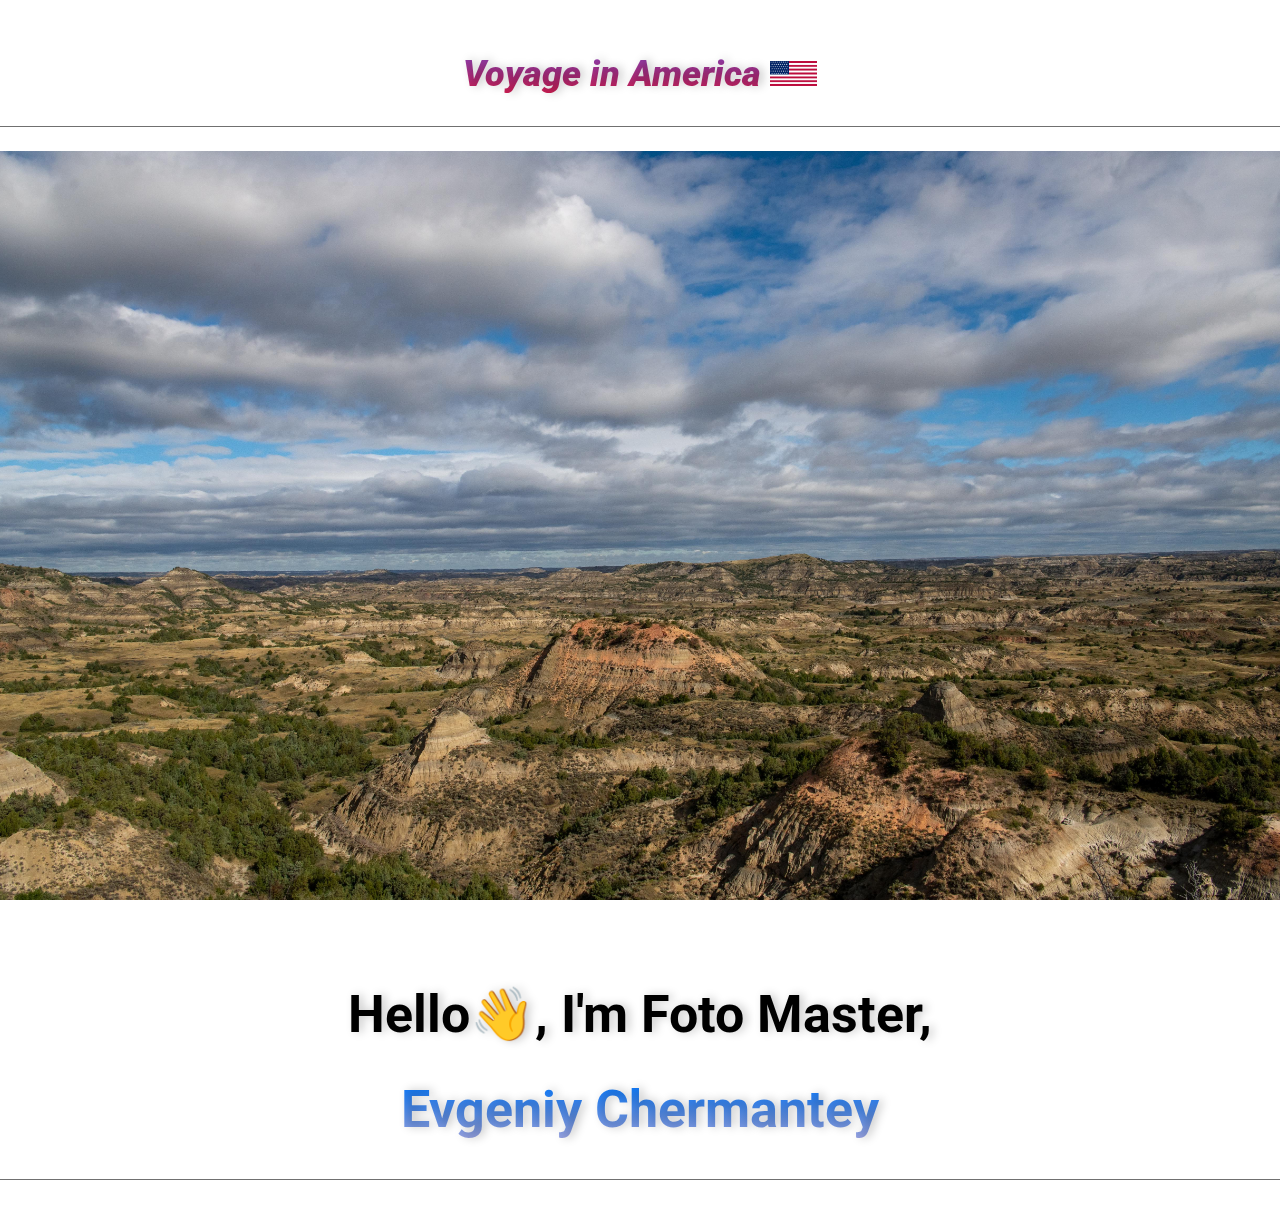
==== gallery.html @ ab63c1a7 "upp" ====
<!DOCTYPE html>
<html lang="en">

<head>
    <meta charset="UTF-8">
    <meta name="viewport" content="width=device-width, initial-scale=1.0">
    <title>Evgeniy_Chermantey</title>
    <link rel="stylesheet" href="/src/css/modern-normalize.min.css">
    <link rel="stylesheet" href="/src/css/style.css">
    <link rel="preconnect" href="https://fonts.googleapis.com">
    <link rel="preconnect" href="https://fonts.gstatic.com" crossorigin>
    <link
        href="https://fonts.googleapis.com/css2?family=Roboto:ital,wght@0,100;0,300;0,400;0,500;0,700;0,900;1,100;1,300;1,400;1,500;1,700;1,900&display=swap"
        rel="stylesheet">
</head>

<body>
    <section class="section">
        <div class="container">
            <div class="container__inner">
                <h1 class="container__title title--flag">Voyage in America <img class="container__title title--img"
                        src="/src/img/Flag.png" alt="#"></h1>
                <div class="container__title title--fixed"></div>
                <h1 class="container__title title">Hello👋, I'm Foto Master,</h1>
                <h1 class="container__title title--gradient">Evgeniy Chermantey</h1>
            </div>
        </div>
    </section>
    <script src="/src/js/app.js"></script>
</body>

</html>
---- src/css/style.css ----
* {
  -webkit-box-sizing: border-box;
          box-sizing: border-box; }

body {
  background: white;
  -webkit-box-pack: center;
      -ms-flex-pack: center;
          justify-content: center;
  min-width: 320px;
  max-width: 1600px;
  margin: 0 auto;
  font-family: roboto; }

.container__inner {
  font-size: 26px;
  font-weight: 700;
  text-align: center;
  text-shadow: 4px 0px 10px rgba(0, 0, 0, 0.212); }

.title--flag {
  background: -webkit-gradient(linear, left top, left bottom, from(rgba(50, 50, 252, 0.808)), to(red));
  background: linear-gradient(rgba(50, 50, 252, 0.808), red);
  background-clip: text;
  color: transparent;
  font-size: 36px;
  font-weight: 900;
  font-style: italic;
  padding: 30px;
  border-bottom: 1px solid rgba(0, 0, 0, 0.562); }
.title--img {
  height: 25px; }
.title--gradient {
  background: -webkit-gradient(linear, left top, left bottom, from(#0077ff), to(pink));
  background: linear-gradient(#0077ff, pink);
  background-clip: text;
  color: transparent;
  height: 100px;
  border-bottom: 1px solid rgba(0, 0, 0, 0.562); }
.title--fixed {
  height: 800px;
  background-image: url(/src/img/foto/foto3.jpg);
  background-repeat: no-repeat;
  background-position: center;
  background-size: cover;
  background-attachment: fixed; }
.title--story {
  height: 900px;
  background-image: url(/src/img/foto/foto13.jpg);
  background-repeat: no-repeat;
  background-position: center;
  background-size: cover;
  background-attachment: fixed; }

.text--story {
  font-size: 26px;
  font-weight: 200;
  padding: 30px;
  text-align: start;
  height: 800px; }
.text--gallery {
  font-size: 26px;
  font-weight: 200;
  padding: 30px;
  text-align: center;
  height: 300px; }
.text--btn {
  display: -webkit-box;
  display: -ms-flexbox;
  display: flex;
  -webkit-box-pack: center;
      -ms-flex-pack: center;
          justify-content: center;
  margin-top: -180px; }
.text--btnitem {
  border: none;
  color: white;
  padding: 15px 32px;
  text-align: center;
  text-decoration: none;
  display: inline-block;
  font-size: 16px;
  background-color: #008CBA;
  border-radius: 4px; }
.text--contacts {
  height: 130px;
  display: -webkit-box;
  display: -ms-flexbox;
  display: flex;
  -ms-flex-pack: distribute;
      justify-content: space-around; }
.text--contactsitem {
  font-size: 26px;
  font-weight: 200;
  text-align: start; }

@media (max-width: 480px) {
  .container__inner {
    font-size: 22px; }

  .title--flag {
    font-size: 35px; }
  .title--img {
    height: 30px; }
  .title--fixed {
    height: 800px;
    background-image: url(/src/img/foto/foto3.jpg);
    background-repeat: no-repeat;
    background-position: center;
    background-size: cover;
    background-attachment: local; }
  .title--story {
    height: 900px;
    background-image: url(/src/img/foto/foto13.jpg);
    background-repeat: no-repeat;
    background-position: center;
    background-size: cover;
    background-attachment: local; }

  .text--story {
    font-size: 20px; }
  .text--gallery {
    font-size: 22px; }
  .text--contactsitem {
    font-size: 22px; } }
@media (max-width: 380px) {
  .container__inner {
    font-size: 18px; }

  .title--flag {
    font-size: 30px; }
  .title--img {
    height: 22px; }

  .text--story {
    font-size: 18px; }
  .text--gallery {
    font-size: 18px; }
  .text--contactsitem {
    font-size: 18px; } }

/*# sourceMappingURL=style.css.map */
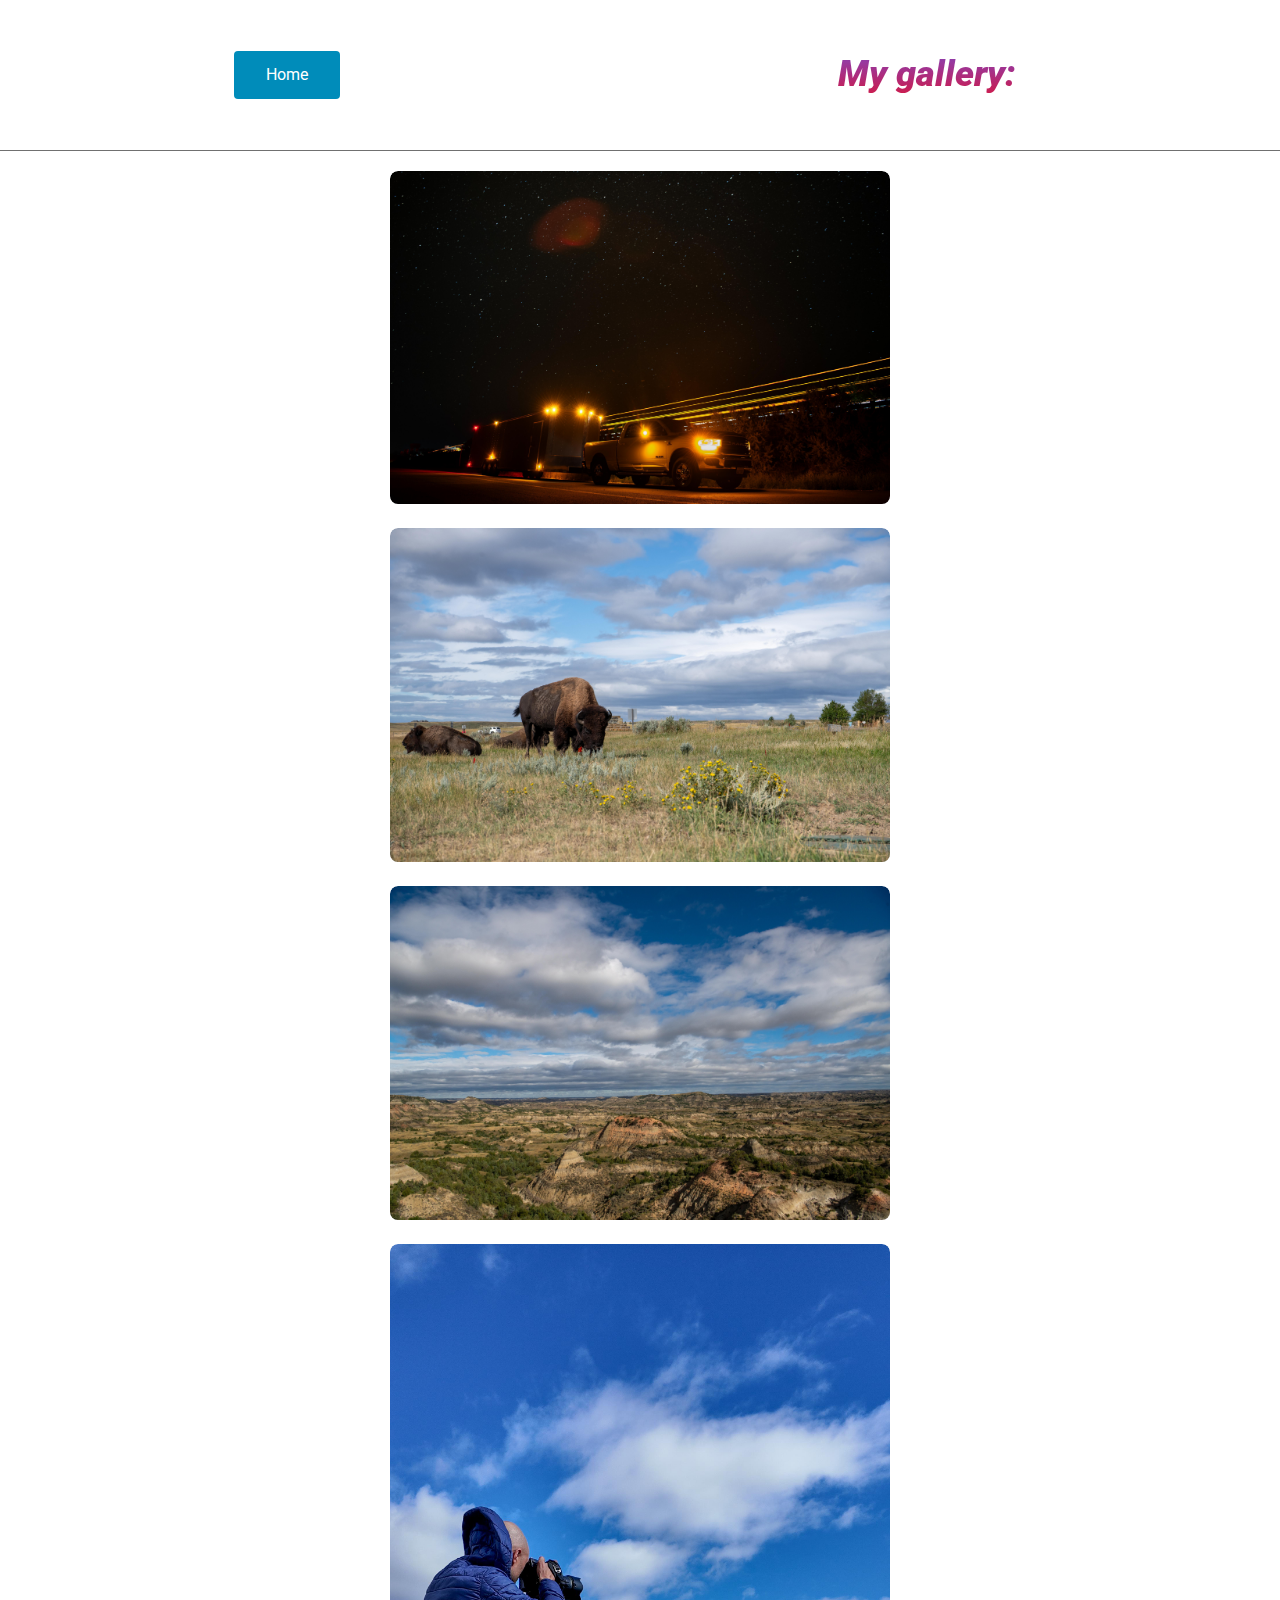
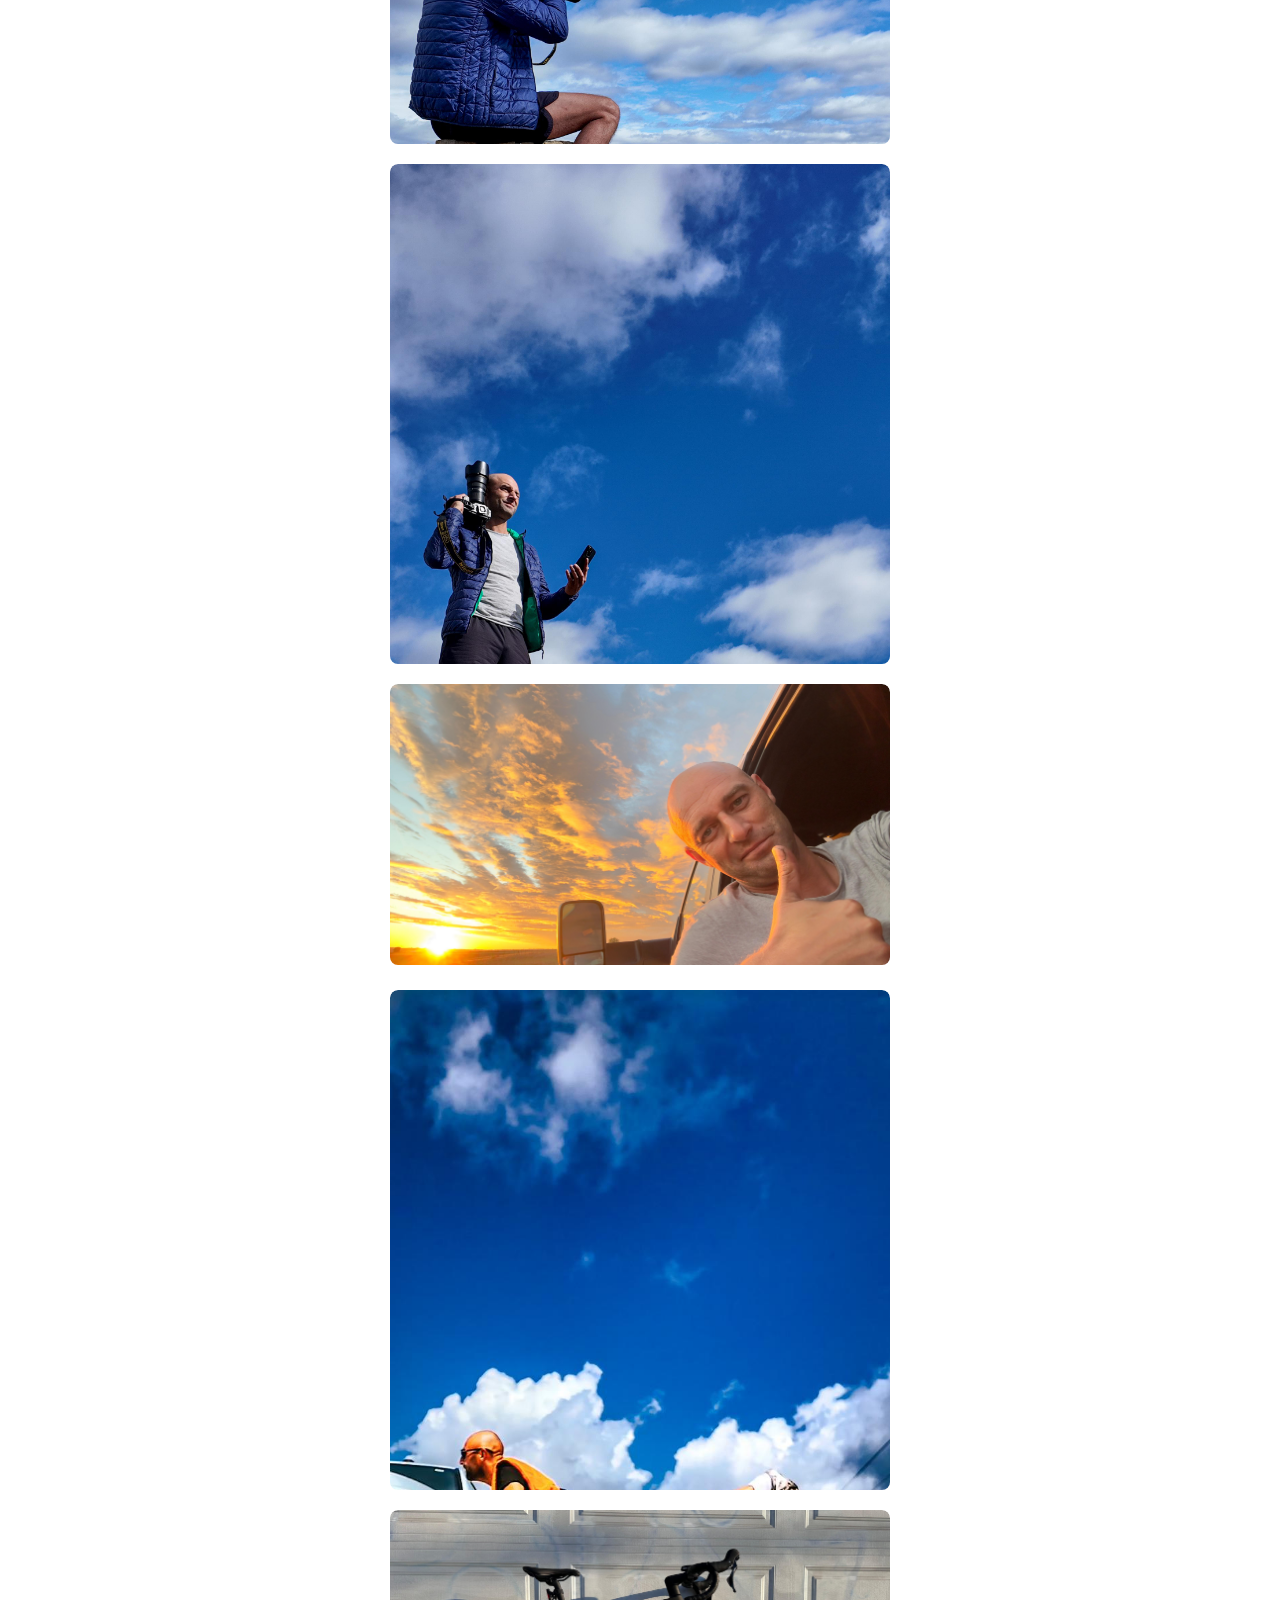
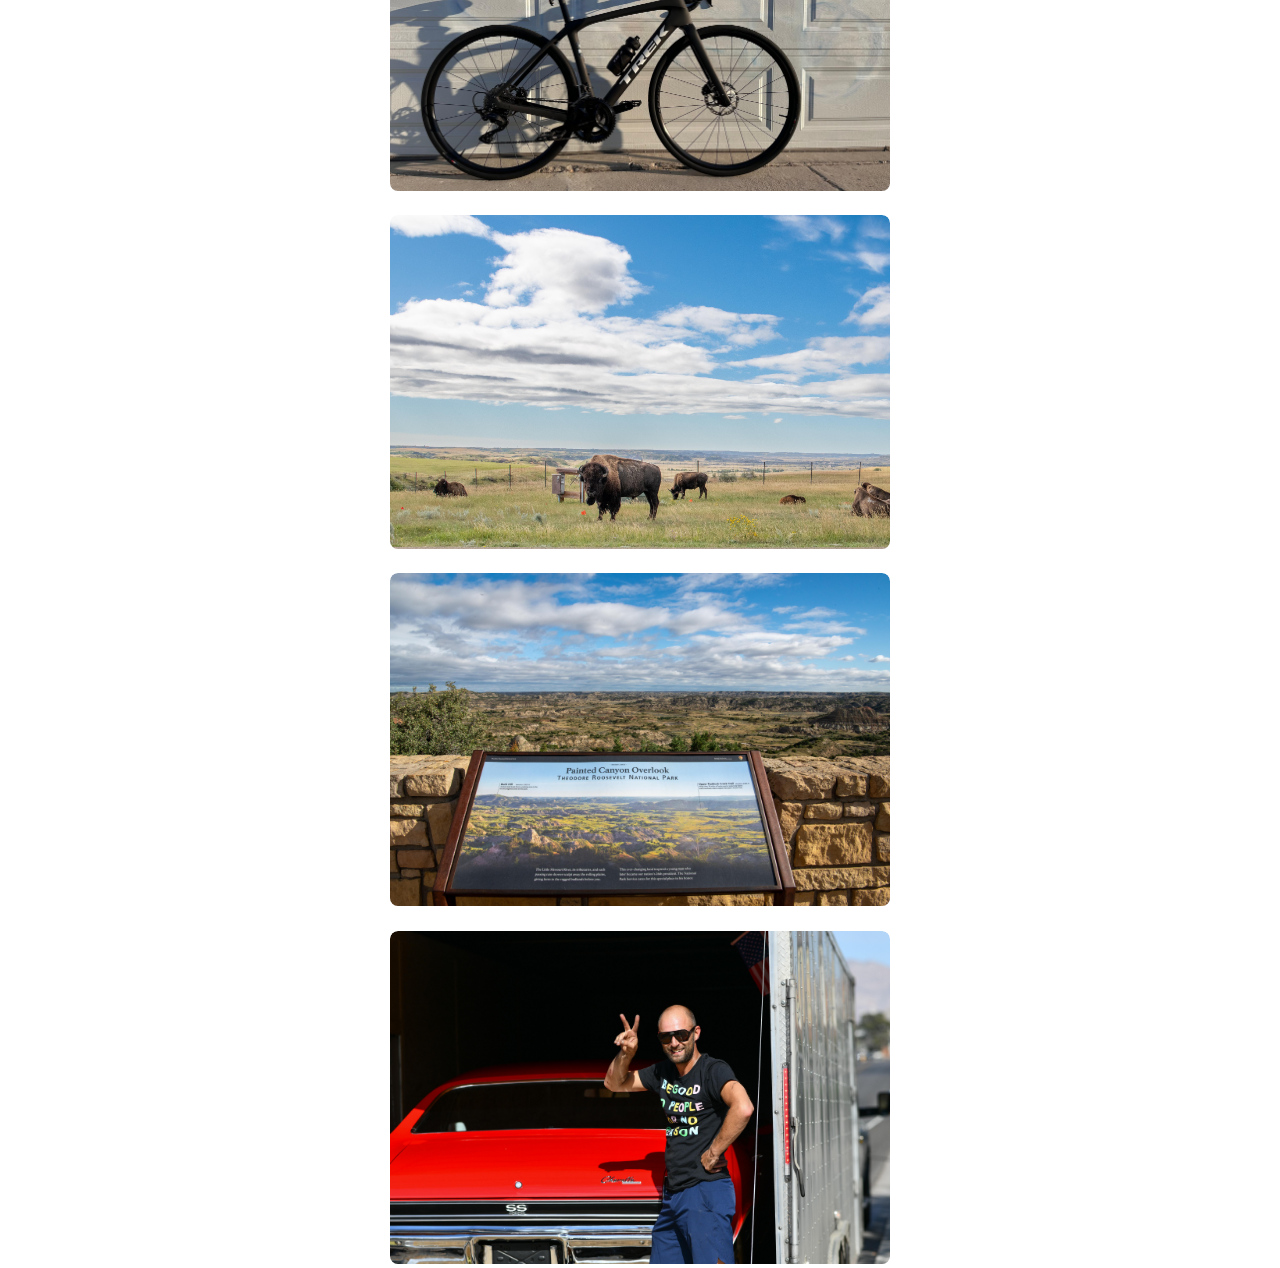
==== commit 878711d5: "upp" ====
--- a/gallery.html
+++ b/gallery.html
@@ -17,12 +17,37 @@
 <body>
     <section class="section">
         <div class="container">
-            <div class="container__inner">
-                <h1 class="container__title title--flag">Voyage in America <img class="container__title title--img"
-                        src="/src/img/Flag.png" alt="#"></h1>
-                <div class="container__title title--fixed"></div>
-                <h1 class="container__title title">Hello👋, I'm Foto Master,</h1>
-                <h1 class="container__title title--gradient">Evgeniy Chermantey</h1>
+            <div class="container__inner--gallery">
+                <button onclick="document.location='/index.html'" class="container__text text--btnitem">Home</button>
+                <h1 class="container__title title--gallery">My gallery:</h1>
+            </div>
+        </div>
+    </section>
+    <section class="section">
+        <div class="container">
+            <div class="container__inner--fotogallery">
+                <div class="container__title title--fotocont"><img class="container__title title--foto"
+                        src="/src/img/foto/foto1.jpg" alt="#"></div>
+                <div class="container__title title--fotocont"><img class="container__title title--foto"
+                        src="/src/img/foto/foto2.jpg" alt="#"></div>
+                <div class="container__title title--fotocont"><img class="container__title title--foto"
+                        src="/src/img/foto/foto3.jpg" alt="#"></div>
+                <div class="container__title title--fotocont"><img class="container__title title--foto"
+                        src="/src/img/foto/foto4.jpg" alt="#"></div>
+                <div class="container__title title--fotocont"><img class="container__title title--foto"
+                        src="/src/img/foto/foto5.jpg" alt="#"></div>
+                <div class="container__title title--fotocont"><img class="container__title title--foto"
+                        src="/src/img/foto/foto6.jpg" alt="#"></div>
+                <div class="container__title title--fotocont"><img class="container__title title--foto"
+                        src="/src/img/foto/foto9.jpg" alt="#"></div>
+                <div class="container__title title--fotocont"><img class="container__title title--foto"
+                        src="/src/img/foto/foto10.jpg" alt="#"></div>
+                <div class="container__title title--fotocont"><img class="container__title title--foto"
+                        src="/src/img/foto/foto11.jpg" alt="#"></div>
+                <div class="container__title title--fotocont"><img class="container__title title--foto"
+                        src="/src/img/foto/foto12.jpg" alt="#"></div>
+                <div class="container__title title--fotocont"><img class="container__title title--foto"
+                        src="/src/img/foto/foto13.JPG" alt="#"></div>
             </div>
         </div>
     </section>
--- a/src/css/style.css
+++ b/src/css/style.css
@@ -17,6 +17,29 @@
   font-weight: 700;
   text-align: center;
   text-shadow: 4px 0px 10px rgba(0, 0, 0, 0.212); }
+  .container__inner--gallery {
+    display: -webkit-box;
+    display: -ms-flexbox;
+    display: flex;
+    -ms-flex-pack: distribute;
+        justify-content: space-around;
+    -webkit-box-align: center;
+        -ms-flex-align: center;
+            align-items: center;
+    border-bottom: 1px solid rgba(0, 0, 0, 0.562); }
+  .container__inner--fotogallery {
+    display: -webkit-box;
+    display: -ms-flexbox;
+    display: flex;
+    -webkit-box-orient: vertical;
+    -webkit-box-direction: normal;
+        -ms-flex-direction: column;
+            flex-direction: column;
+    -webkit-box-align: center;
+        -ms-flex-align: center;
+            align-items: center;
+    gap: 20px;
+    margin-top: 20px; }
 
 .title--flag {
   background: -webkit-gradient(linear, left top, left bottom, from(rgba(50, 50, 252, 0.808)), to(red));
@@ -28,6 +51,31 @@
   font-style: italic;
   padding: 30px;
   border-bottom: 1px solid rgba(0, 0, 0, 0.562); }
+.title--gallery {
+  background: -webkit-gradient(linear, left top, left bottom, from(rgba(50, 50, 252, 0.808)), to(red));
+  background: linear-gradient(rgba(50, 50, 252, 0.808), red);
+  background-clip: text;
+  color: transparent;
+  font-size: 36px;
+  font-weight: 900;
+  font-style: italic;
+  padding: 30px; }
+.title--fotocont {
+  max-height: 500px;
+  max-width: 500px;
+  margin-left: 20px;
+  margin-right: 20px;
+  overflow: hidden;
+  border-radius: 8px; }
+.title--foto {
+  height: 100%;
+  width: 100%;
+  border-radius: 8px;
+  -webkit-transition: all 1.5s;
+  transition: all 1.5s; }
+.title--foto:hover {
+  -webkit-transform: scale(1.1);
+          transform: scale(1.1); }
 .title--img {
   height: 25px; }
 .title--gradient {
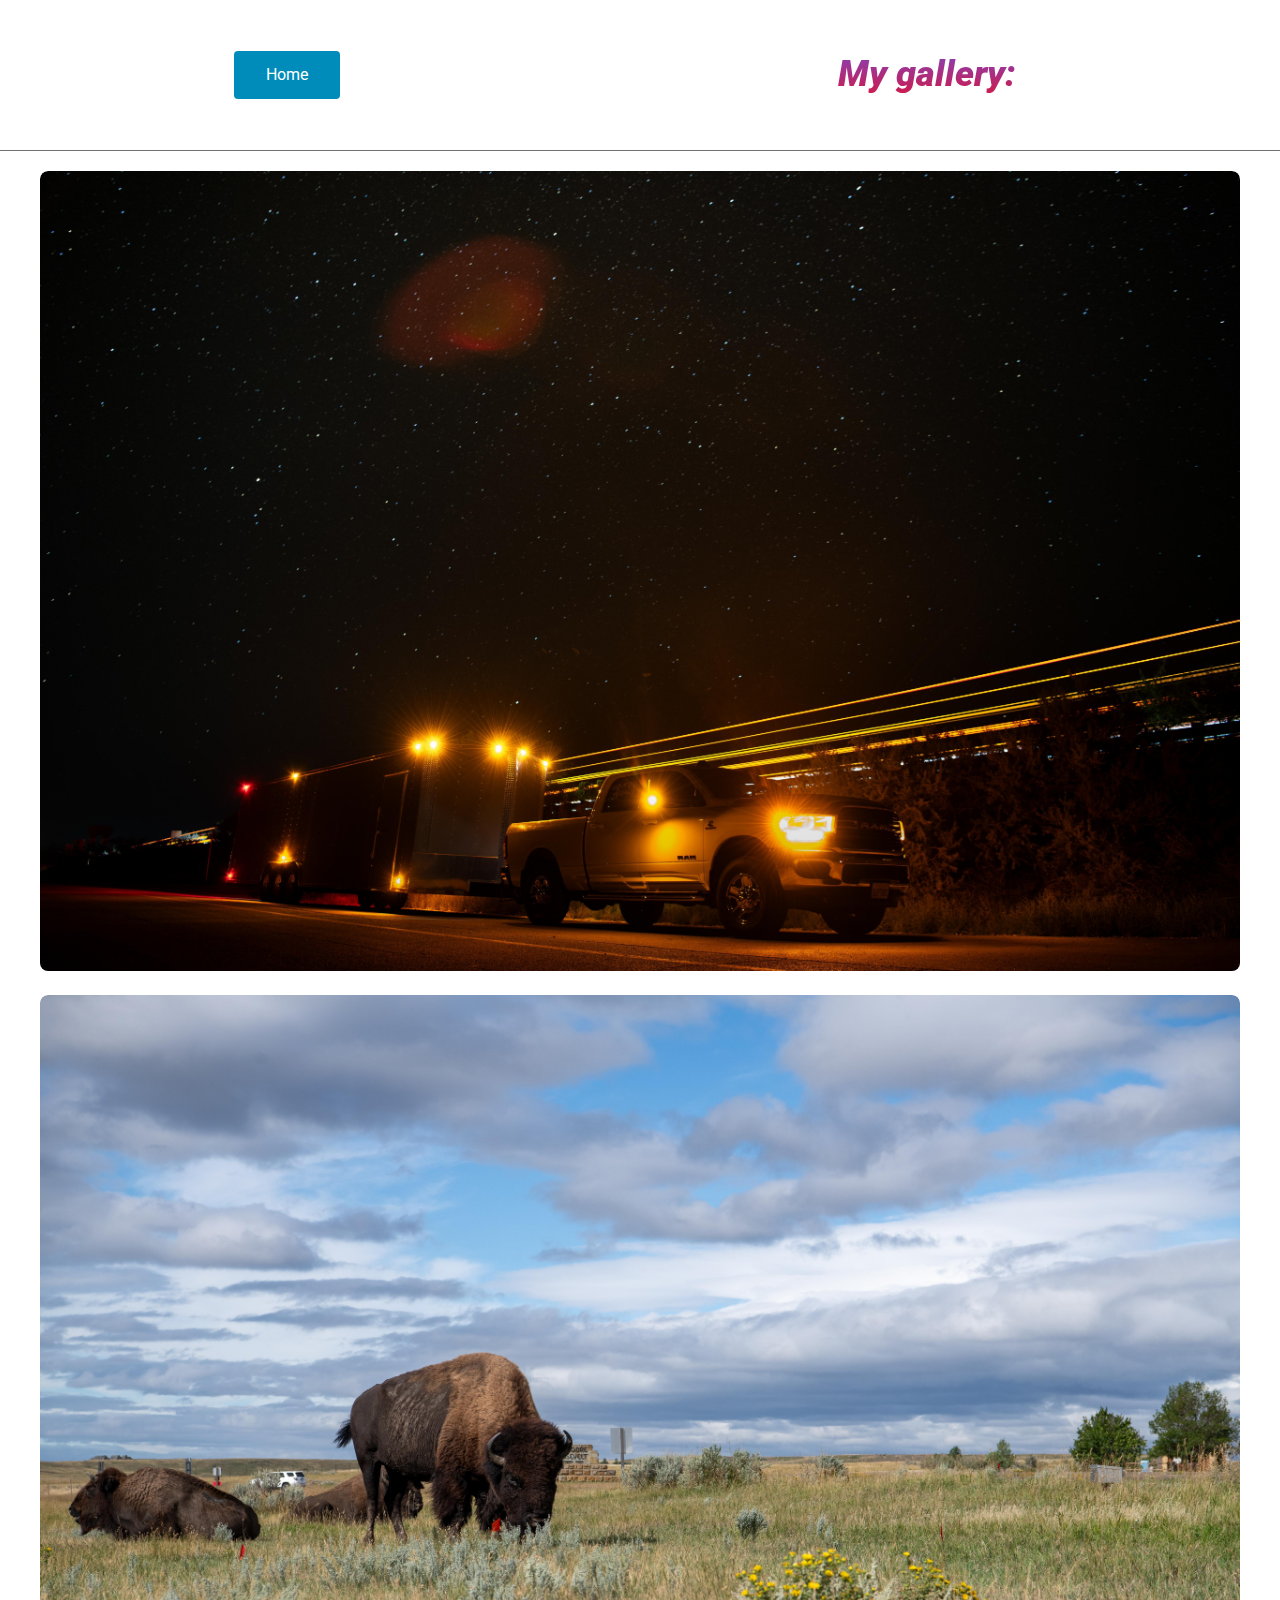
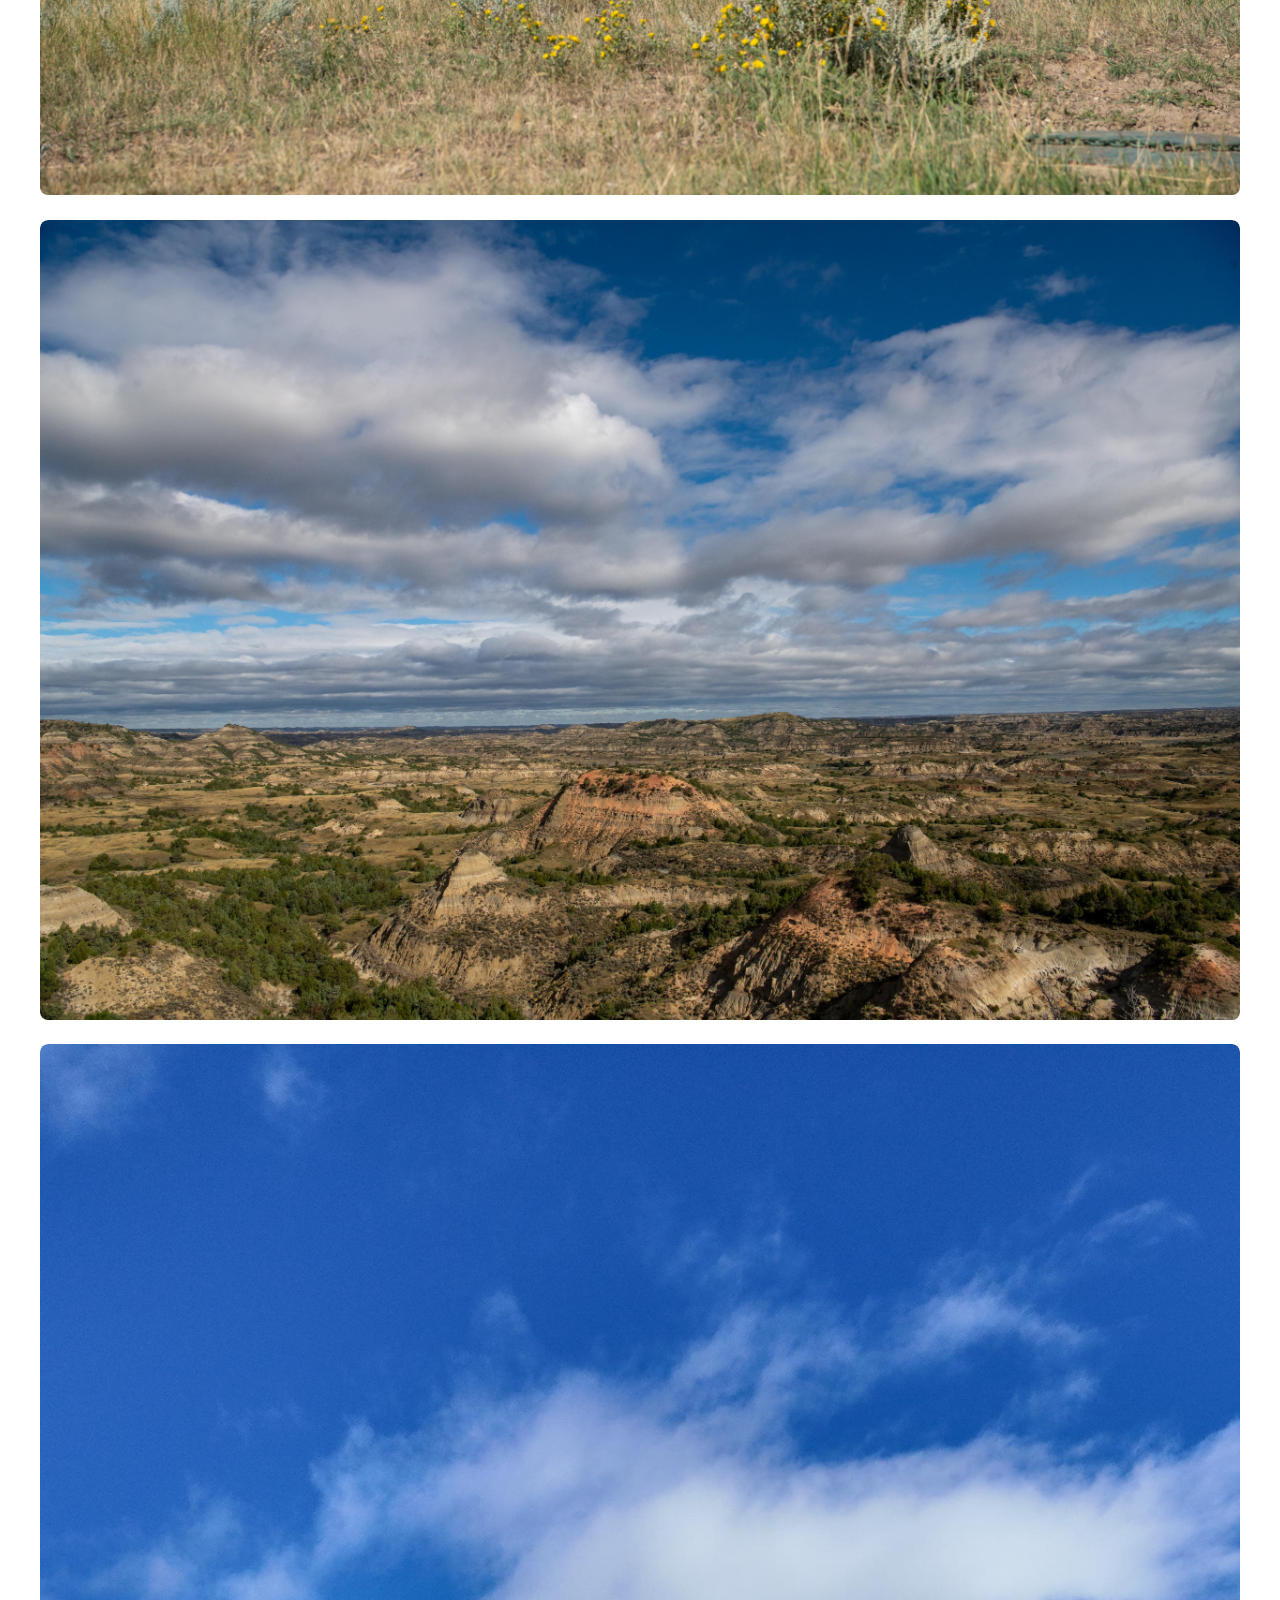
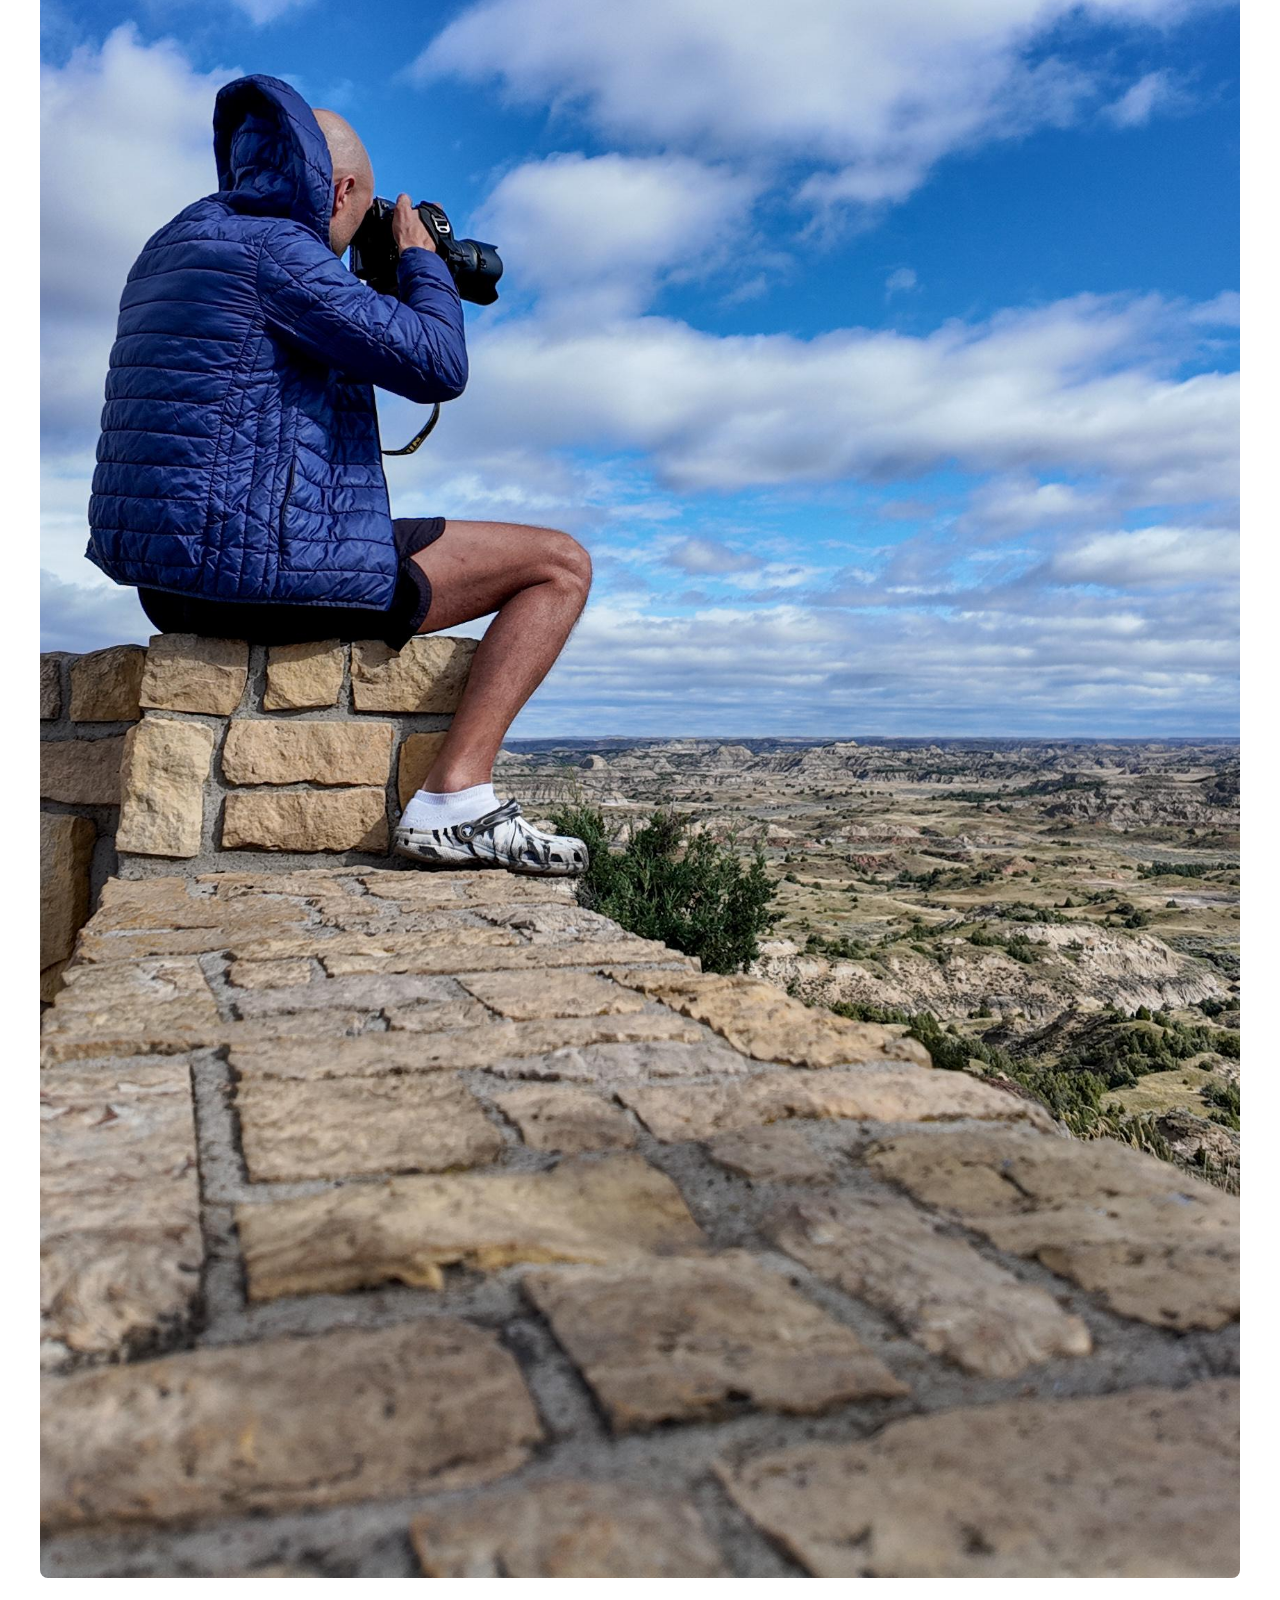
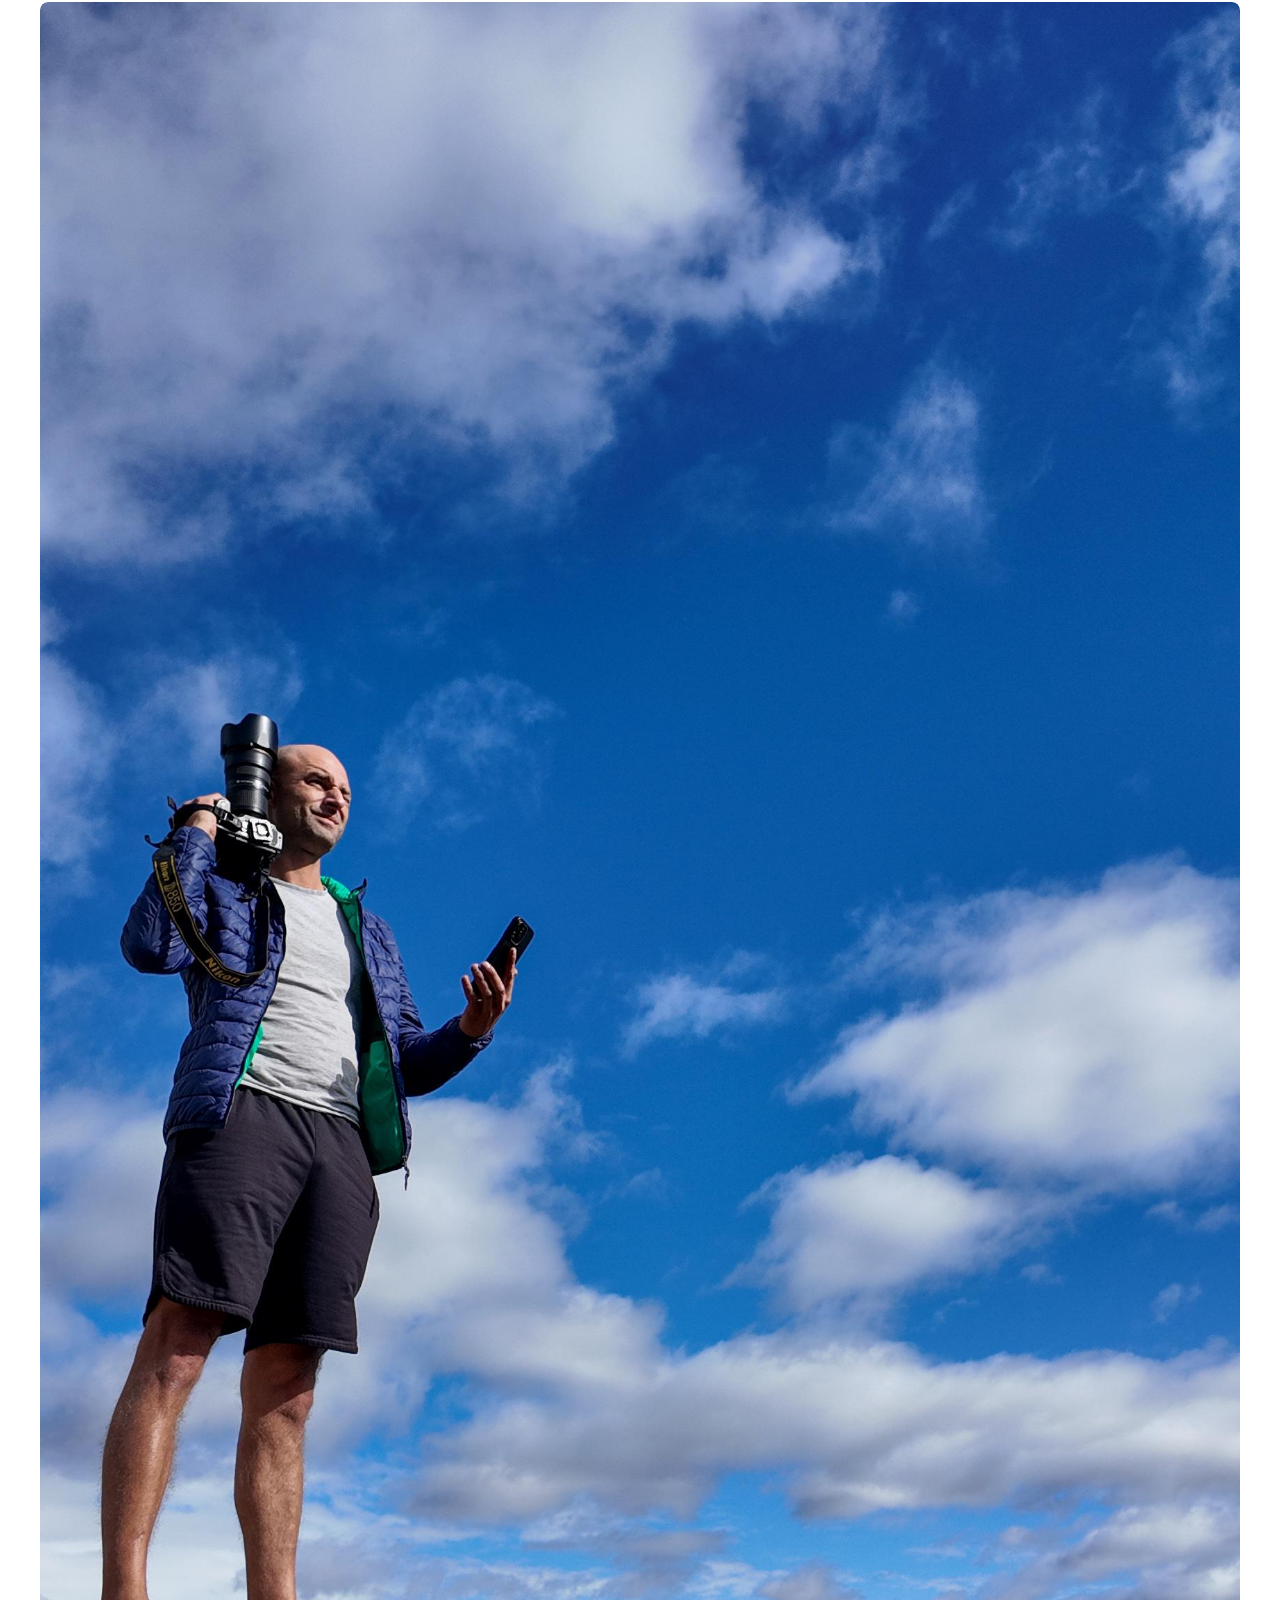
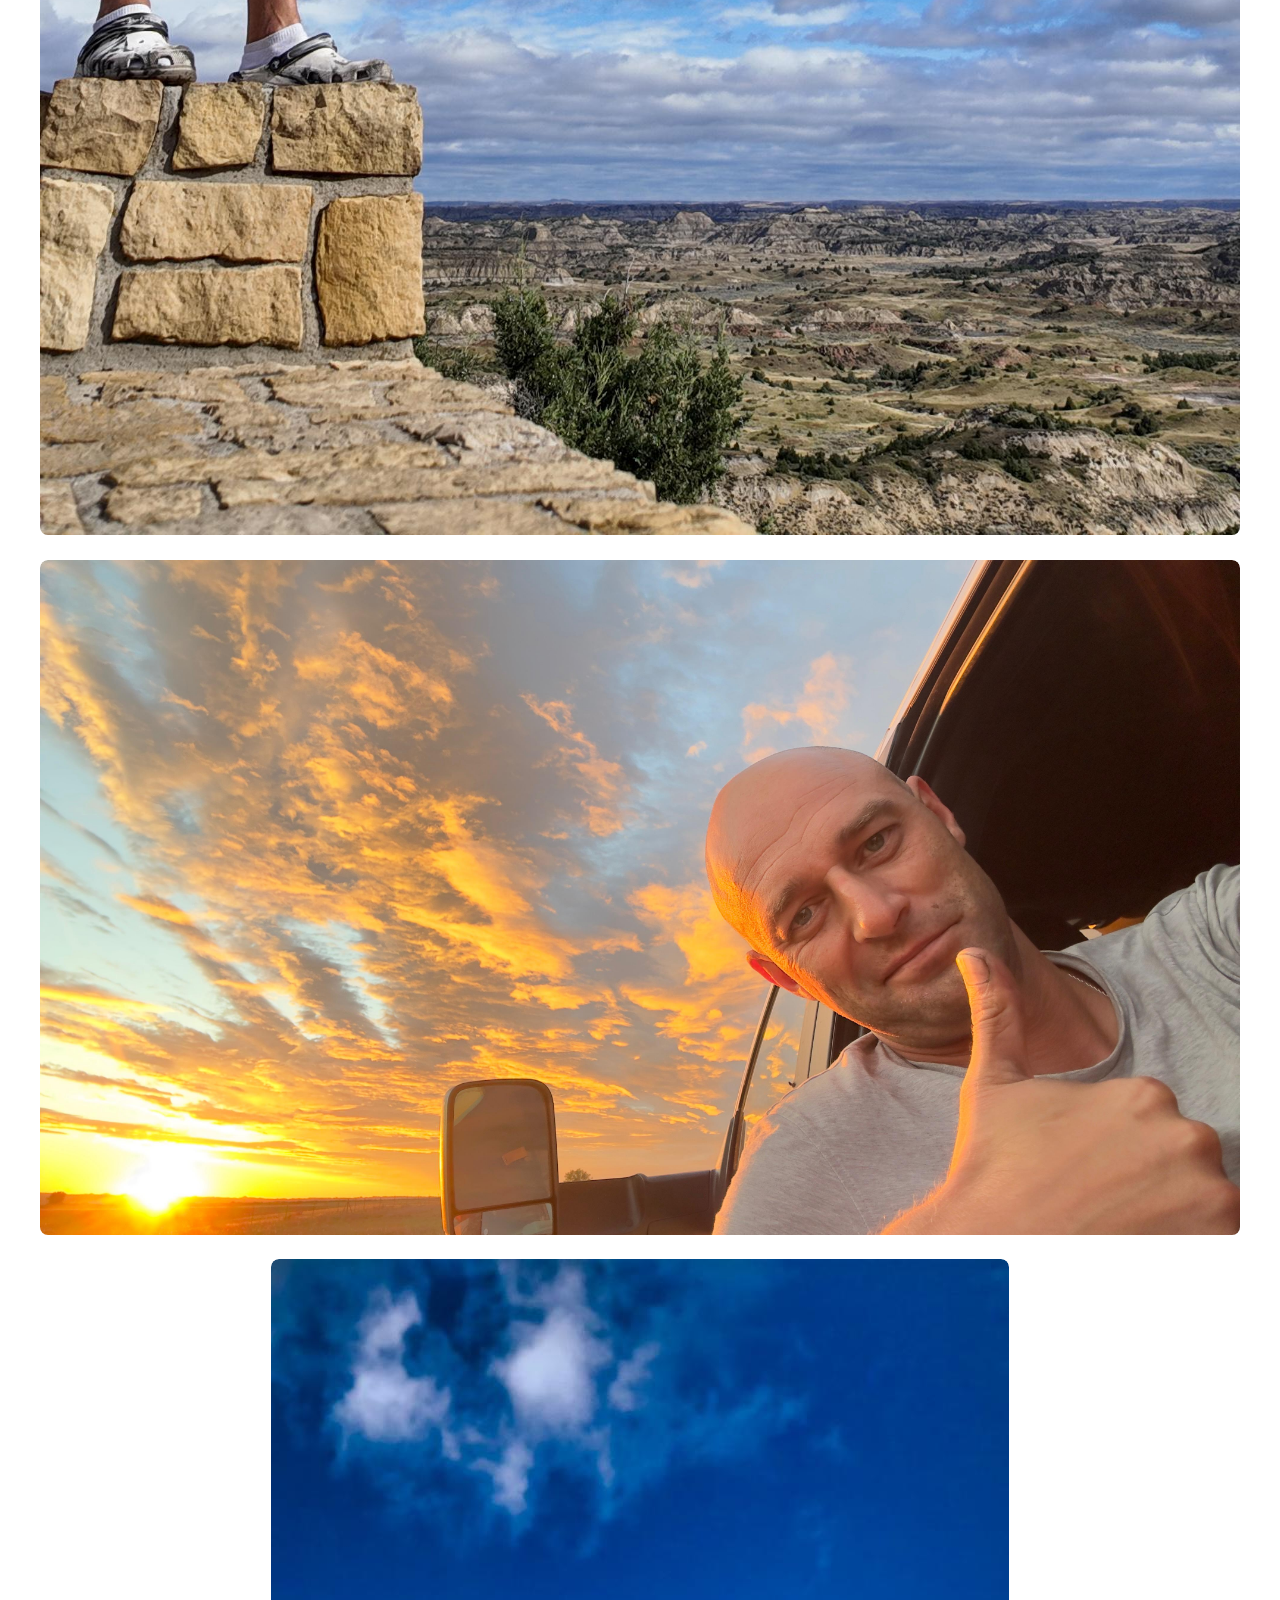
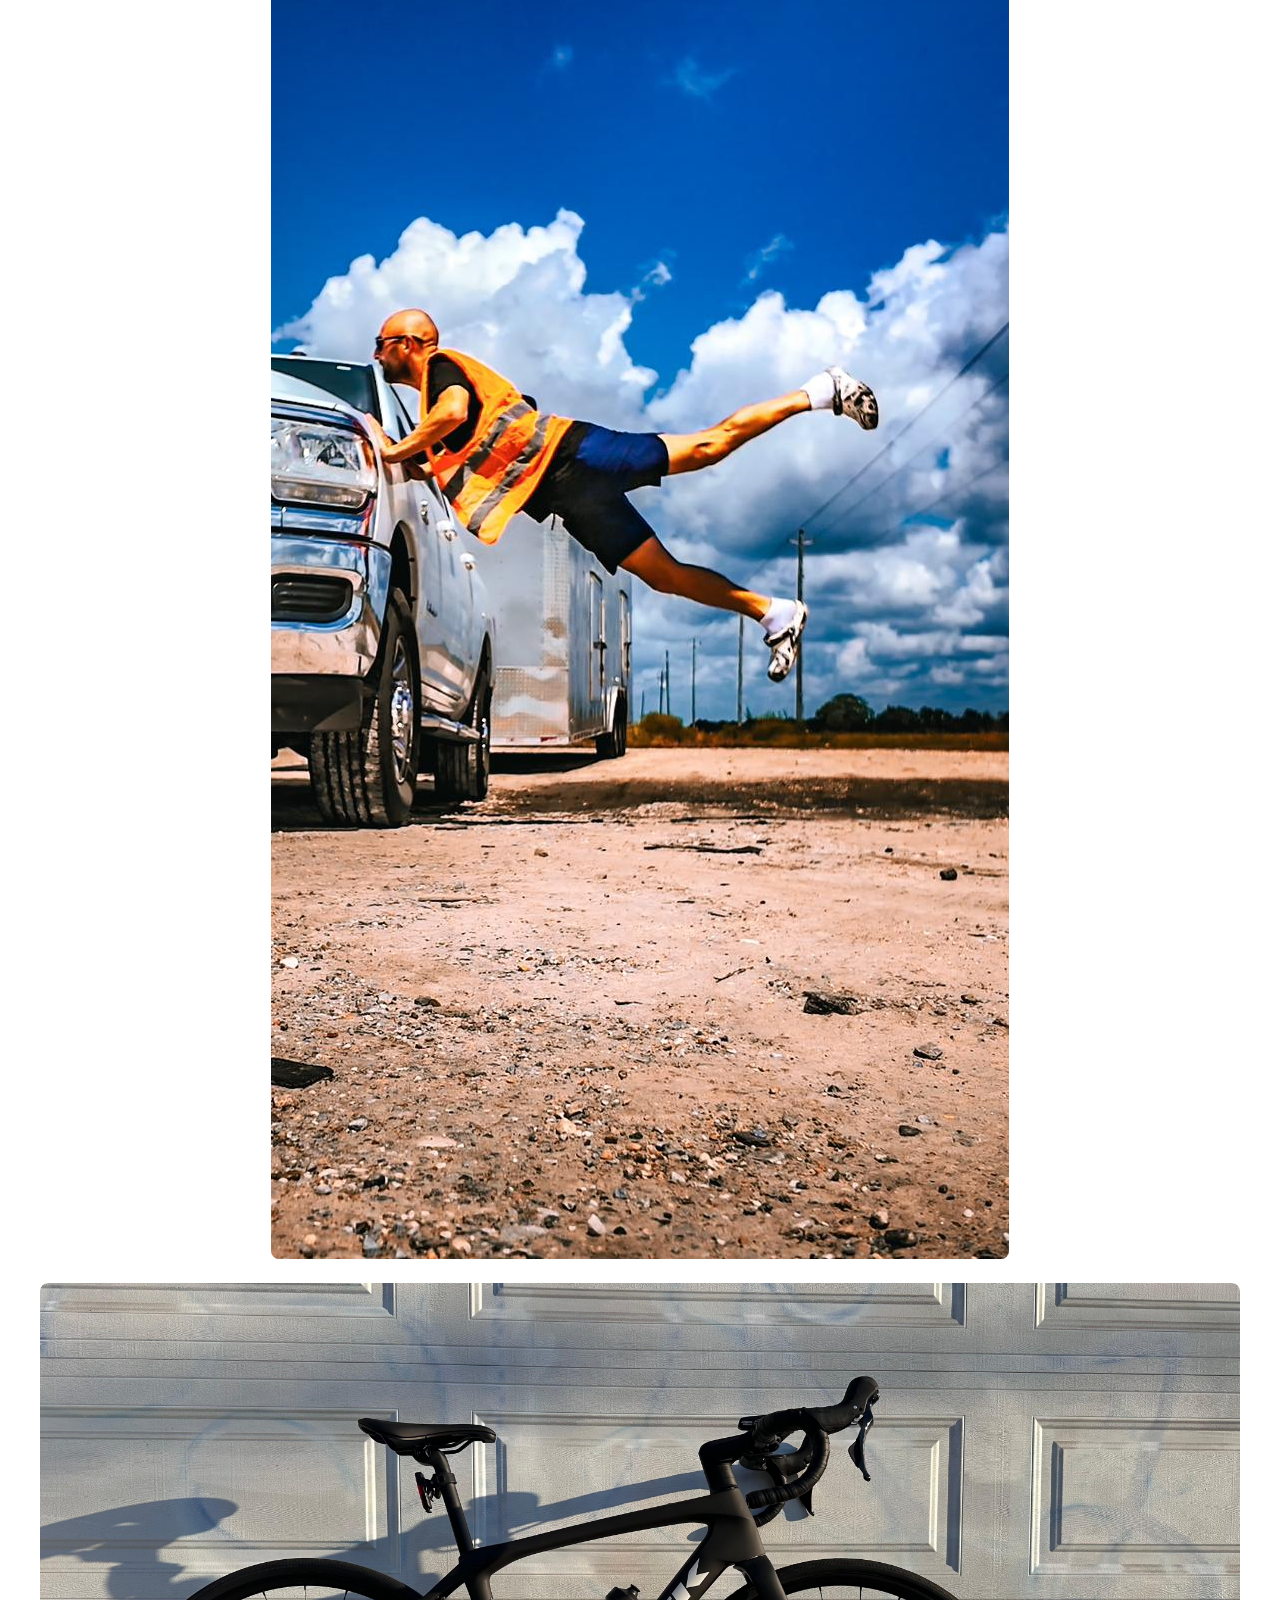
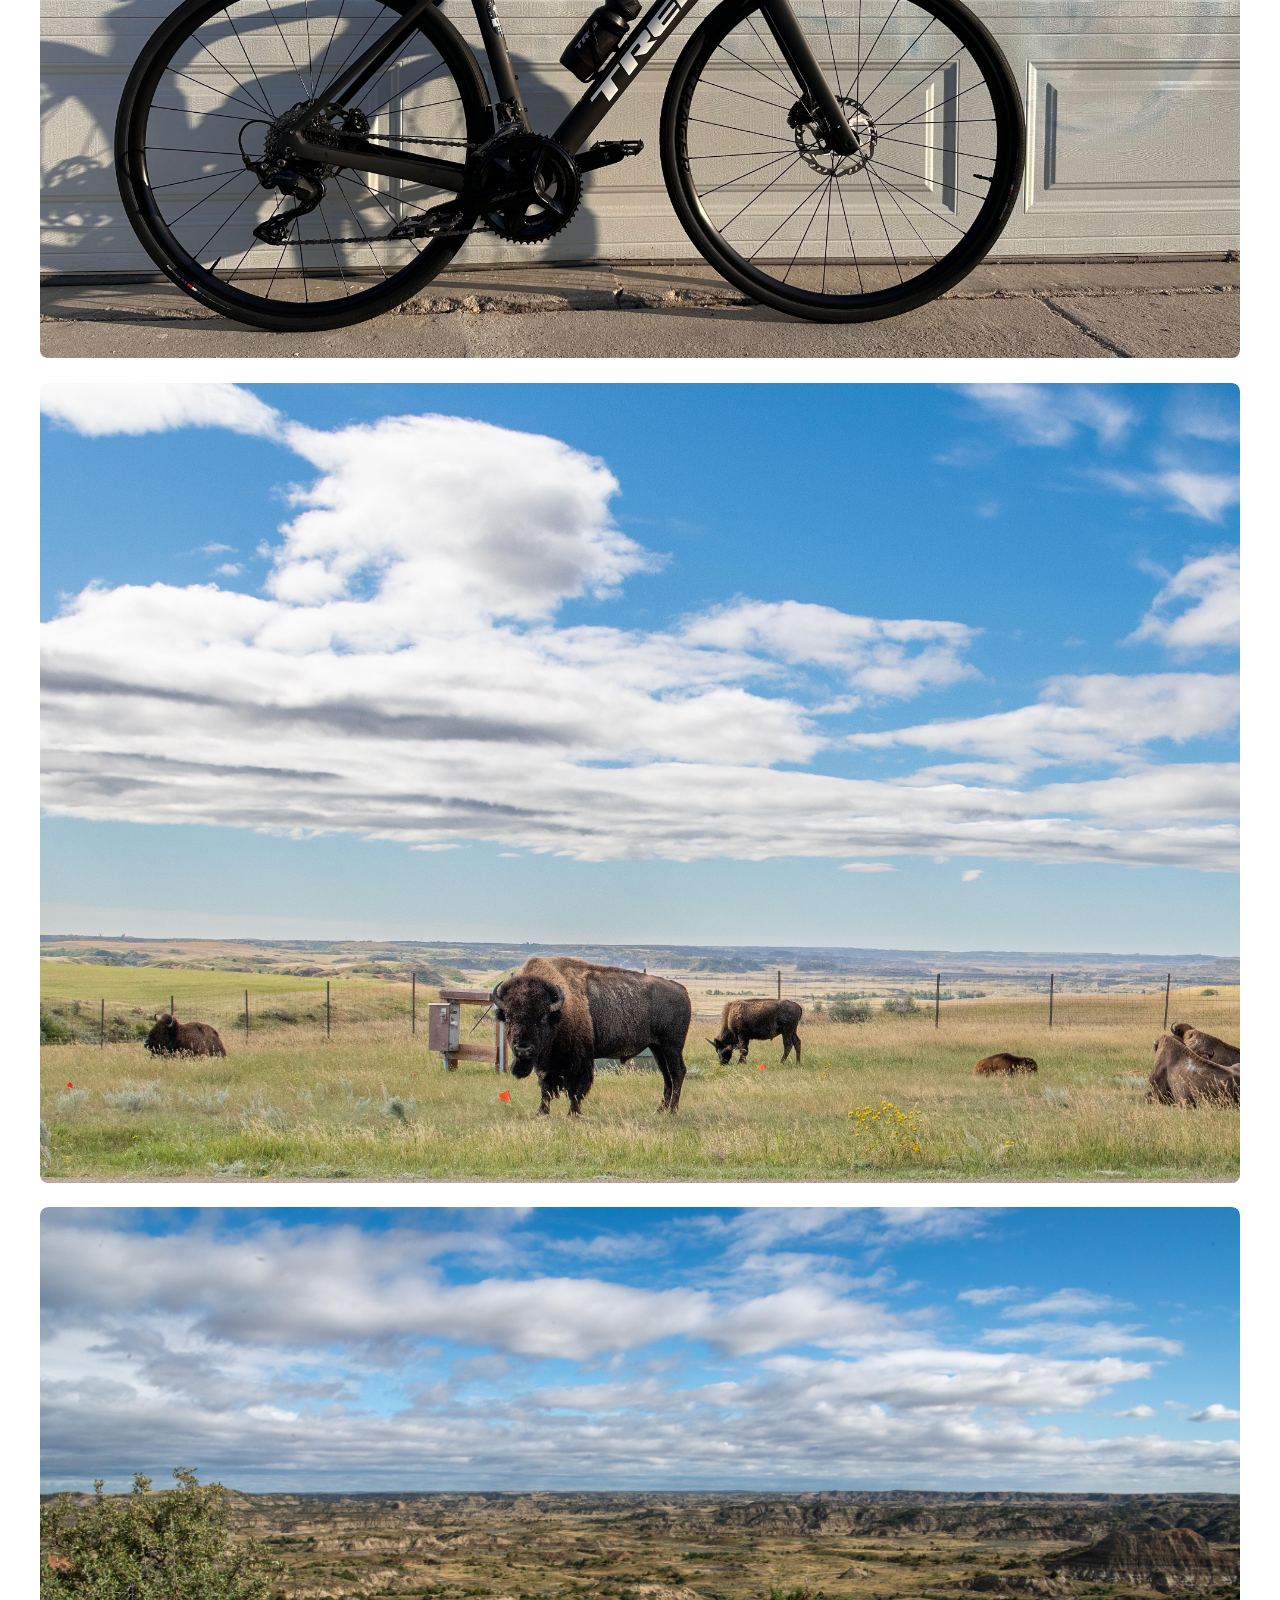
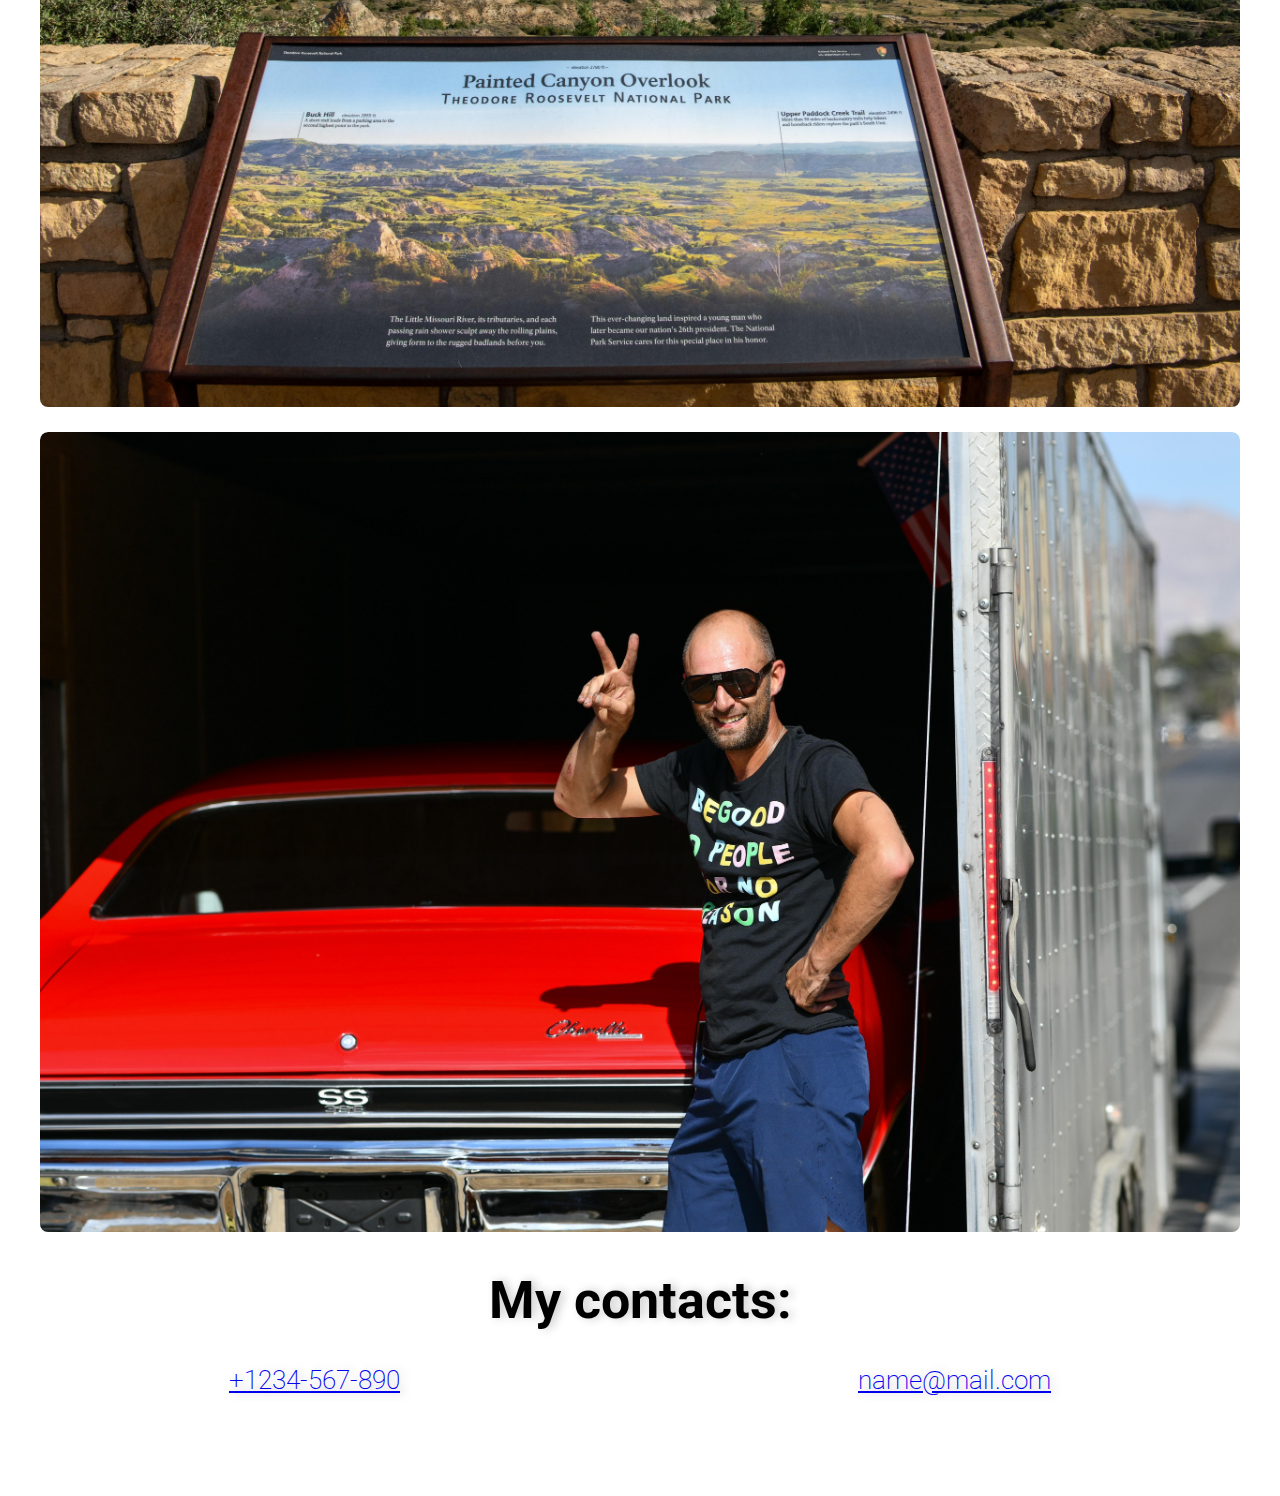
==== commit 5248b132: "upp" ====
--- a/gallery.html
+++ b/gallery.html
@@ -2,56 +2,69 @@
 <html lang="en">
 
 <head>
-    <meta charset="UTF-8">
-    <meta name="viewport" content="width=device-width, initial-scale=1.0">
-    <title>Evgeniy_Chermantey</title>
-    <link rel="stylesheet" href="/src/css/modern-normalize.min.css">
-    <link rel="stylesheet" href="/src/css/style.css">
-    <link rel="preconnect" href="https://fonts.googleapis.com">
-    <link rel="preconnect" href="https://fonts.gstatic.com" crossorigin>
-    <link
-        href="https://fonts.googleapis.com/css2?family=Roboto:ital,wght@0,100;0,300;0,400;0,500;0,700;0,900;1,100;1,300;1,400;1,500;1,700;1,900&display=swap"
-        rel="stylesheet">
+        <meta charset="UTF-8">
+        <meta name="viewport" content="width=device-width, initial-scale=1.0">
+        <title>Evgeniy_Chermantey</title>
+        <link rel="stylesheet" href="/src/css/modern-normalize.min.css">
+        <link rel="stylesheet" href="/src/css/style.css">
+        <link rel="preconnect" href="https://fonts.googleapis.com">
+        <link rel="preconnect" href="https://fonts.gstatic.com" crossorigin>
+        <link href="https://fonts.googleapis.com/css2?family=Roboto:ital,wght@0,100;0,300;0,400;0,500;0,700;0,900;1,100;1,300;1,400;1,500;1,700;1,900&display=swap"
+                rel="stylesheet">
 </head>
 
 <body>
-    <section class="section">
-        <div class="container">
-            <div class="container__inner--gallery">
-                <button onclick="document.location='/index.html'" class="container__text text--btnitem">Home</button>
-                <h1 class="container__title title--gallery">My gallery:</h1>
-            </div>
-        </div>
-    </section>
-    <section class="section">
-        <div class="container">
-            <div class="container__inner--fotogallery">
-                <div class="container__title title--fotocont"><img class="container__title title--foto"
-                        src="/src/img/foto/foto1.jpg" alt="#"></div>
-                <div class="container__title title--fotocont"><img class="container__title title--foto"
-                        src="/src/img/foto/foto2.jpg" alt="#"></div>
-                <div class="container__title title--fotocont"><img class="container__title title--foto"
-                        src="/src/img/foto/foto3.jpg" alt="#"></div>
-                <div class="container__title title--fotocont"><img class="container__title title--foto"
-                        src="/src/img/foto/foto4.jpg" alt="#"></div>
-                <div class="container__title title--fotocont"><img class="container__title title--foto"
-                        src="/src/img/foto/foto5.jpg" alt="#"></div>
-                <div class="container__title title--fotocont"><img class="container__title title--foto"
-                        src="/src/img/foto/foto6.jpg" alt="#"></div>
-                <div class="container__title title--fotocont"><img class="container__title title--foto"
-                        src="/src/img/foto/foto9.jpg" alt="#"></div>
-                <div class="container__title title--fotocont"><img class="container__title title--foto"
-                        src="/src/img/foto/foto10.jpg" alt="#"></div>
-                <div class="container__title title--fotocont"><img class="container__title title--foto"
-                        src="/src/img/foto/foto11.jpg" alt="#"></div>
-                <div class="container__title title--fotocont"><img class="container__title title--foto"
-                        src="/src/img/foto/foto12.jpg" alt="#"></div>
-                <div class="container__title title--fotocont"><img class="container__title title--foto"
-                        src="/src/img/foto/foto13.JPG" alt="#"></div>
-            </div>
-        </div>
-    </section>
-    <script src="/src/js/app.js"></script>
+        <section class="section">
+                <div class="container">
+                        <div class="container__inner--gallery">
+                                <button onclick="document.location='/index.html'"
+                                        class="container__text text--btnitem">Home</button>
+                                <h1 class="container__title title--gallery">My gallery:</h1>
+                        </div>
+                </div>
+        </section>
+        <section class="section">
+                <div class="container">
+                        <div class="container__inner--fotogallery">
+                                <div class="container__title title--fotocont"><img class="container__title title--foto"
+                                                src="/src/img/foto/foto1.jpg" alt="#"></div>
+                                <div class="container__title title--fotocont"><img class="container__title title--foto"
+                                                src="/src/img/foto/foto2.jpg" alt="#"></div>
+                                <div class="container__title title--fotocont"><img class="container__title title--foto"
+                                                src="/src/img/foto/foto3.jpg" alt="#"></div>
+                                <div class="container__title title--fotocont"><img class="container__title title--foto"
+                                                src="/src/img/foto/foto4.jpg" alt="#"></div>
+                                <div class="container__title title--fotocont"><img class="container__title title--foto"
+                                                src="/src/img/foto/foto5.jpg" alt="#"></div>
+                                <div class="container__title title--fotocont"><img class="container__title title--foto"
+                                                src="/src/img/foto/foto6.jpg" alt="#"></div>
+                                <div class="container__title title--fotocont"><img class="container__title title--foto"
+                                                src="/src/img/foto/foto9.jpg" alt="#"></div>
+                                <div class="container__title title--fotocont"><img class="container__title title--foto"
+                                                src="/src/img/foto/foto10.jpg" alt="#"></div>
+                                <div class="container__title title--fotocont"><img class="container__title title--foto"
+                                                src="/src/img/foto/foto11.jpg" alt="#"></div>
+                                <div class="container__title title--fotocont"><img class="container__title title--foto"
+                                                src="/src/img/foto/foto12.jpg" alt="#"></div>
+                                <div class="container__title title--fotocont"><img class="container__title title--foto"
+                                                src="/src/img/foto/foto13.JPG" alt="#"></div>
+                        </div>
+                </div>
+        </section>
+        <section class="section">
+                <div class="container">
+                        <div class="container__inner">
+                                <h1 class="container__title title">My contacts:</h1>
+                                <div class="text--contacts">
+                                        <a class="container__text text--contactsitem"
+                                                href="tel:+1234567890">+1234-567-890</a>
+                                        <a class="container__text text--contactsitem"
+                                                href="mailto:name@mail.com">name@mail.com</a>
+                                </div>
+                        </div>
+                </div>
+        </section>
+        <script src="/src/js/app.js"></script>
 </body>
 
 </html>--- a/src/css/style.css
+++ b/src/css/style.css
@@ -61,8 +61,8 @@
   font-style: italic;
   padding: 30px; }
 .title--fotocont {
-  max-height: 500px;
-  max-width: 500px;
+  max-height: 100%;
+  max-width: 1200px;
   margin-left: 20px;
   margin-right: 20px;
   overflow: hidden;
@@ -74,8 +74,8 @@
   -webkit-transition: all 1.5s;
   transition: all 1.5s; }
 .title--foto:hover {
-  -webkit-transform: scale(1.1);
-          transform: scale(1.1); }
+  -webkit-transform: scale(1.5);
+          transform: scale(1.5); }
 .title--img {
   height: 25px; }
 .title--gradient {
@@ -177,6 +177,8 @@
 
   .title--flag {
     font-size: 30px; }
+  .title--gallery {
+    font-size: 30px; }
   .title--img {
     height: 22px; }
 
